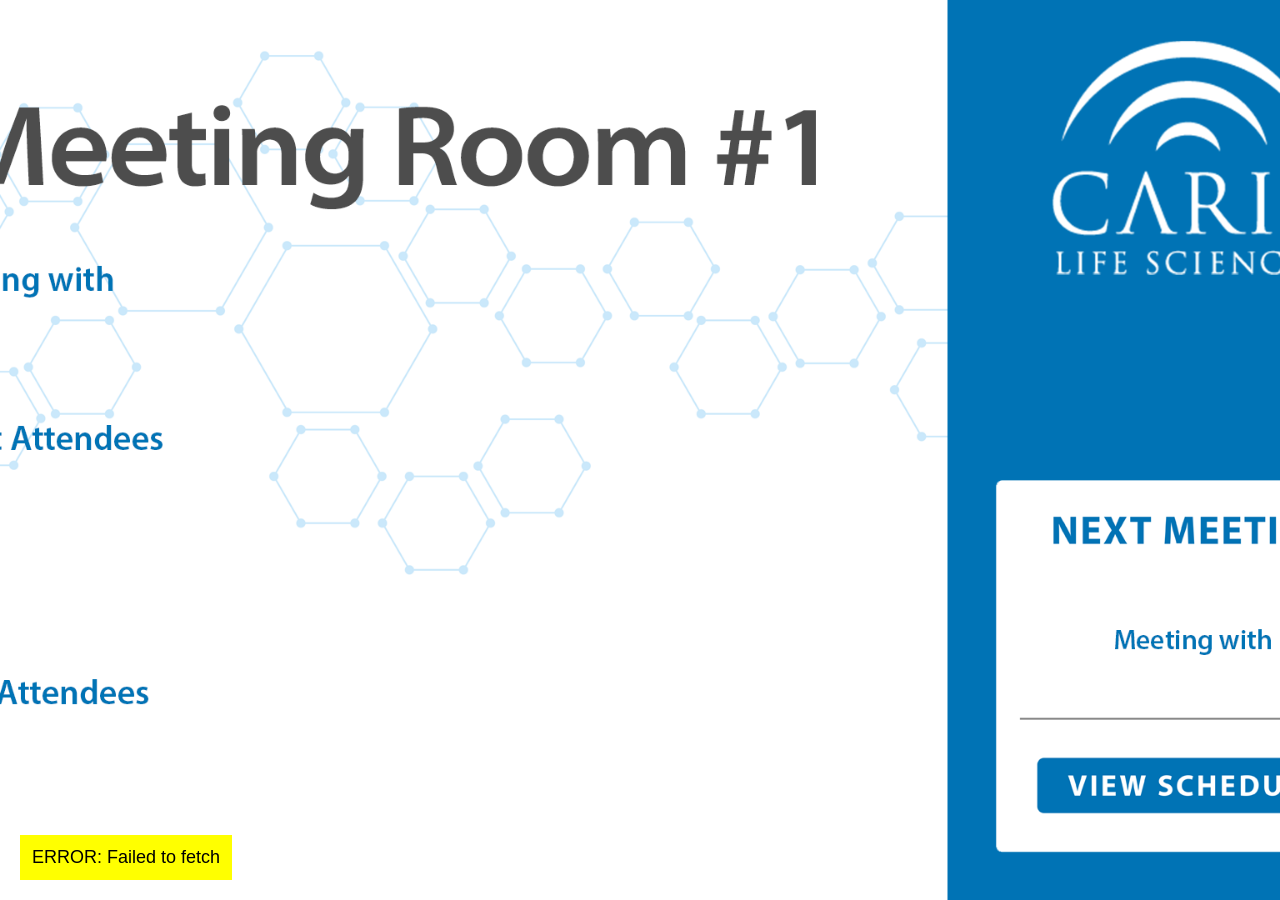
==== index.html @ 1033197c "Update index.html" ====
<!DOCTYPE html>
<html>
<head>
  <meta charset="UTF-8">
  <title>CARIS Display Debug</title>
  <link rel="stylesheet" href="style.css?v=200">
</head>
<body>
  <div id="meetingTitle"></div>
  <div id="guestAttendees"></div>
  <div id="carisAttendees"></div>
  <div id="clockTime"></div>
  <div id="clockDate"></div>
  <img id="statusImage" src="">
  <div id="nextTime"></div>
  <div id="nextTitle"></div>

  <div id="debug" style="
    position:absolute;
    left:20px;
    bottom:20px;
    background:yellow;
    color:black;
    padding:12px;
    font-size:18px;
    z-index:9999;
    max-width:1600px;
  "></div>

  <script>
    const params = new URLSearchParams(window.location.search);
    const sheet = params.get("sheet") || "Current Meeting Room 1";

    const backgrounds = {
      "Current Meeting Room 1": "MEETING ROOM 1.png",
      "Current Meeting Room 2": "MEETING ROOM 2.png",
      "Current Meeting Room 3": "MEETING ROOM 3.png",
      "Current Pod 1": "POD 1.png",
      "Current Pod 2": "POD 2.png"
    };

    document.body.style.backgroundImage = `url("${backgrounds[sheet] || "MEETING ROOM 1.png"}")`;

    async function loadData() {
      const apiUrl =
        "https://bespoke-crepe-e34f23.netlify.app/.netlify/functions/schedule?sheet=" +
        encodeURIComponent(sheet) +
        "&t=" +
        Date.now();

      try {
        const response = await fetch(apiUrl, { cache: "no-store" });
        const data = await response.json();
        const room = Array.isArray(data) ? data[0] : data;

        document.getElementById("debug").innerText =
          "Sheet: " + sheet +
          " | API Title: " + (room?.["Meeting Title"] || "NO TITLE") +
          " | Updated: " + new Date().toLocaleTimeString();

        if (!room) return;

        meetingTitle.innerText = room["Meeting Title"] || "";
        guestAttendees.innerText = room["Guest Attendees"] || "";
        carisAttendees.innerText = room["Caris Attendees"] || "";
        nextTime.innerText = room["Next Meeting Start Display"] || room["Next Meeting Start"] || "";
        nextTitle.innerText = room["Next Meeting Title"] || "";

        if (room["Status Image"]) {
          statusImage.src = room["Status Image"];
          statusImage.style.display = "block";
        } else {
          statusImage.style.display = "none";
        }

      } catch (err) {
        document.getElementById("debug").innerText = "ERROR: " + err.message;
      }
    }

    function updateClock() {
      const now = new Date();
      clockTime.innerText = now.toLocaleTimeString([], {
        hour: "numeric",
        minute: "2-digit"
      });
      clockDate.innerText = now.toLocaleDateString([], {
        weekday: "long",
        month: "long",
        day: "numeric"
      });
    }

    loadData();
    updateClock();
    setInterval(loadData, 5000);
    setInterval(updateClock, 1000);
  </script>
</body>
</html>
---- style.css ----
html, body {
    margin: 0;
    padding: 0;
    width: 100%;
    height: 100%;
    overflow: hidden;
}

* {
    font-family: "Myriad Pro", "Myriad", Arial, sans-serif !important;
}

body {
    background-size: cover;
    background-position: center center;
    background-repeat: no-repeat;
    position: relative;
}

/* Current Meeting Person */
#meetingTitle {
    position: absolute;
    left: 90px;
    top: 365px;
    width: 850px;

    font-size: 24px;
    font-weight: 400;
    color: #000000;

    line-height: 1.3;
}

/* Guest Attendee Names */
#guestAttendees {
    position: absolute;
    left: 90px;
    top: 565px;
    width: 700px;

    font-size: 24px;
    font-weight: 400;
    color: #000000;

    line-height: 1.3;
    white-space: pre-wrap;
}

/* Caris Attendee Names */
#carisAttendees {
    position: absolute;
    left: 90px;
    top: 875px;
    width: 700px;

    font-size: 24px;
    font-weight: 400;
    color: #000000;

    line-height: 1.3;
    white-space: pre-wrap;
}

/* Clock Time */
#clockTime {
    position: absolute;
    left: 1370px;
    top: 390px;
    width: 470px;

    text-align: center;

    font-size: 76px;
    font-weight: 700;
    color: #FFFFFF;
}

/* Clock Date */
#clockDate {
    position: absolute;
    left: 1370px;
    top: 485px;
    width: 470px;

    text-align: center;

    font-size: 40px;
    font-weight: 700;
    color: #FFFFFF;
}

/* Status Image */
#statusImage {
    position: absolute;
    left: 835px;
    top: 850px;

    width: 430px;
    height: auto;
}

/* Next Meeting Time */
#nextTime {
    position: absolute;
    left: 1370px;
    top: 695px;
    width: 470px;

    text-align: center;

    font-size: 26px;
    font-weight: 400;
    color: #000000;
}

/* Next Meeting Title */
#nextTitle {
    position: absolute;
    left: 1370px;
    top: 815px;
    width: 470px;

    text-align: center;

    font-size: 24px;
    font-weight: 400;
    color: #000000;

    line-height: 1.2;
}
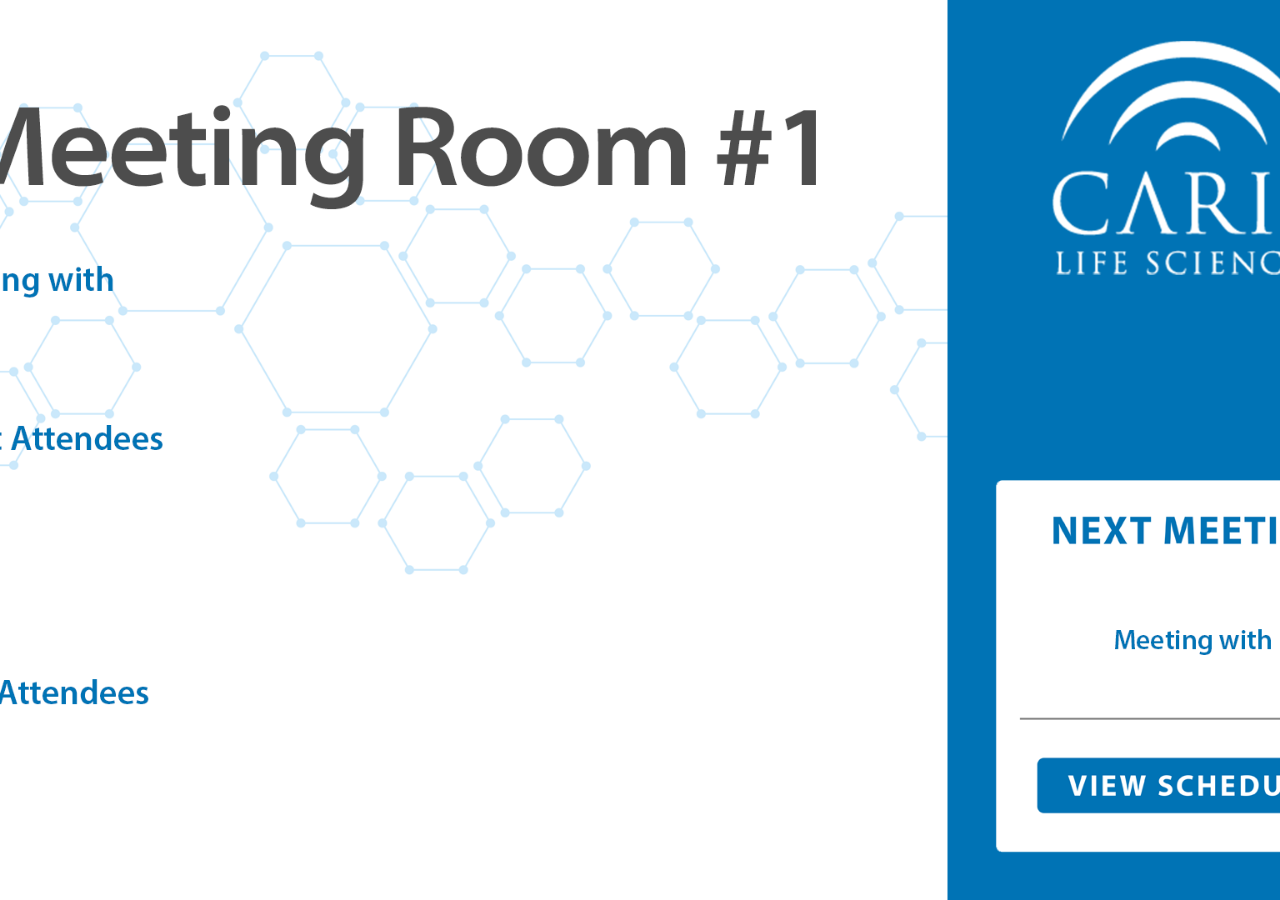
==== commit 4d0598ef: "Update index.html" ====
--- a/index.html
+++ b/index.html
@@ -2,9 +2,10 @@
 <html>
 <head>
   <meta charset="UTF-8">
-  <title>CARIS Display Debug</title>
-  <link rel="stylesheet" href="style.css?v=200">
+  <title>CARIS Meeting Room Display</title>
+  <link rel="stylesheet" href="style.css?v=300">
 </head>
+
 <body>
   <div id="meetingTitle"></div>
   <div id="guestAttendees"></div>
@@ -14,18 +15,6 @@
   <img id="statusImage" src="">
   <div id="nextTime"></div>
   <div id="nextTitle"></div>
-
-  <div id="debug" style="
-    position:absolute;
-    left:20px;
-    bottom:20px;
-    background:yellow;
-    color:black;
-    padding:12px;
-    font-size:18px;
-    z-index:9999;
-    max-width:1600px;
-  "></div>
 
   <script>
     const params = new URLSearchParams(window.location.search);
@@ -39,7 +28,8 @@
       "Current Pod 2": "POD 2.png"
     };
 
-    document.body.style.backgroundImage = `url("${backgrounds[sheet] || "MEETING ROOM 1.png"}")`;
+    document.body.style.backgroundImage =
+      `url("${backgrounds[sheet] || "MEETING ROOM 1.png"}?v=300")`;
 
     async function loadData() {
       const apiUrl =
@@ -49,14 +39,17 @@
         Date.now();
 
       try {
-        const response = await fetch(apiUrl, { cache: "no-store" });
+        const response = await fetch(apiUrl, {
+          cache: "no-store"
+        });
+
         const data = await response.json();
-        const room = Array.isArray(data) ? data[0] : data;
 
-        document.getElementById("debug").innerText =
-          "Sheet: " + sheet +
-          " | API Title: " + (room?.["Meeting Title"] || "NO TITLE") +
-          " | Updated: " + new Date().toLocaleTimeString();
+        const room = Array.isArray(data?.[0])
+          ? data[0][0]
+          : Array.isArray(data)
+            ? data[0]
+            : data;
 
         if (!room) return;
 
@@ -67,23 +60,30 @@
         nextTitle.innerText = room["Next Meeting Title"] || "";
 
         if (room["Status Image"]) {
-          statusImage.src = room["Status Image"];
+          statusImage.src =
+            room["Status Image"] +
+            (room["Status Image"].includes("?") ? "&" : "?") +
+            "t=" +
+            Date.now();
+
           statusImage.style.display = "block";
         } else {
           statusImage.style.display = "none";
         }
 
       } catch (err) {
-        document.getElementById("debug").innerText = "ERROR: " + err.message;
+        console.error("Data load error:", err);
       }
     }
 
     function updateClock() {
       const now = new Date();
+
       clockTime.innerText = now.toLocaleTimeString([], {
         hour: "numeric",
         minute: "2-digit"
       });
+
       clockDate.innerText = now.toLocaleDateString([], {
         weekday: "long",
         month: "long",
@@ -93,6 +93,7 @@
 
     loadData();
     updateClock();
+
     setInterval(loadData, 5000);
     setInterval(updateClock, 1000);
   </script>
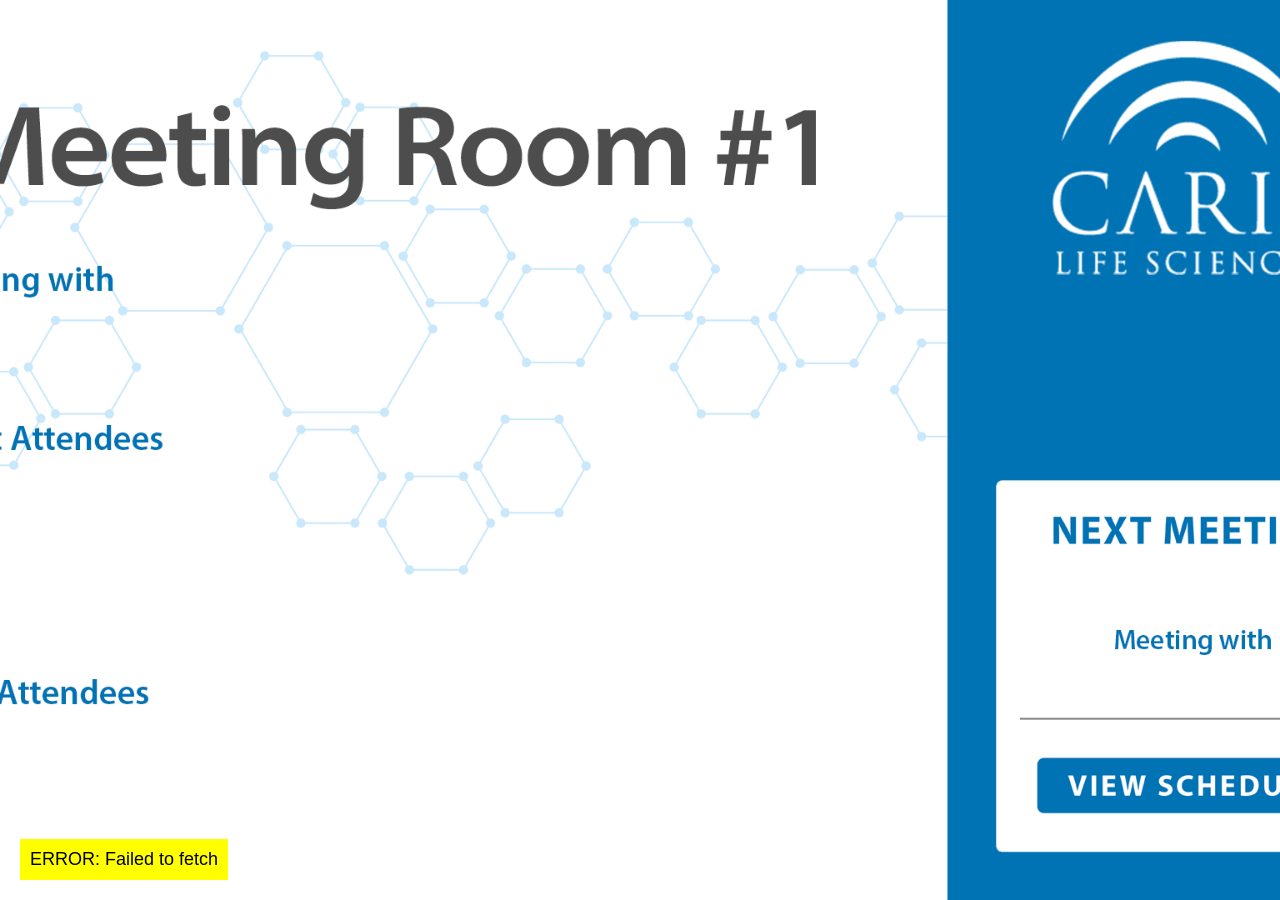
==== commit 9f9e4bee: "Update index.html" ====
--- a/index.html
+++ b/index.html
@@ -3,7 +3,7 @@
 <head>
   <meta charset="UTF-8">
   <title>CARIS Meeting Room Display</title>
-  <link rel="stylesheet" href="style.css?v=300">
+  <link rel="stylesheet" href="style.css?v=401">
 </head>
 
 <body>
@@ -16,62 +16,129 @@
   <div id="nextTime"></div>
   <div id="nextTitle"></div>
 
+  <div id="debug" style="position:absolute;left:20px;bottom:20px;background:yellow;color:black;z-index:99999;font-size:18px;padding:10px;max-width:1500px;"></div>
+
   <script>
     const params = new URLSearchParams(window.location.search);
-    const sheet = params.get("sheet") || "Current Meeting Room 1";
+
+    const roomName =
+      params.get("room") ||
+      params.get("sheet")?.replace("Current ", "") ||
+      "Meeting Room 1";
 
     const backgrounds = {
-      "Current Meeting Room 1": "MEETING ROOM 1.png",
-      "Current Meeting Room 2": "MEETING ROOM 2.png",
-      "Current Meeting Room 3": "MEETING ROOM 3.png",
-      "Current Pod 1": "POD 1.png",
-      "Current Pod 2": "POD 2.png"
+      "Meeting Room 1": "MEETING ROOM 1.png",
+      "Meeting Room 2": "MEETING ROOM 2.png",
+      "Meeting Room 3": "MEETING ROOM 3.png",
+      "Pod 1": "POD 1.png",
+      "Pod 2": "POD 2.png"
     };
 
     document.body.style.backgroundImage =
-      `url("${backgrounds[sheet] || "MEETING ROOM 1.png"}?v=300")`;
+      `url("${backgrounds[roomName] || "MEETING ROOM 1.png"}?v=401")`;
+
+    const apiUrl =
+      "https://bespoke-crepe-e34f23.netlify.app/.netlify/functions/schedule?sheet=Current%20Meeting%20Room%201";
+
+    function clean(value) {
+      return (value || "").trim();
+    }
+
+    function parseSheetDate(value) {
+      if (!value) return null;
+
+      const match = value.trim().match(/^(\d{1,2})\/(\d{1,2})\/(\d{4})\s+(\d{1,2}):(\d{2})(?::(\d{2}))?$/);
+      if (!match) return null;
+
+      const month = parseInt(match[1], 10) - 1;
+      const day = parseInt(match[2], 10);
+      const year = parseInt(match[3], 10);
+      const hour = parseInt(match[4], 10);
+      const minute = parseInt(match[5], 10);
+      const second = parseInt(match[6] || "0", 10);
+
+      return new Date(year, month, day, hour, minute, second);
+    }
+
+    function getActiveMeeting(rows) {
+      const now = new Date();
+
+      const roomRows = rows.filter(row => clean(row["Room Name"]) === roomName);
+
+      const active = roomRows.find(row => {
+        const start = parseSheetDate(row["Start Time"]);
+        const end = parseSheetDate(row["End Time"]);
+        return start && end && now >= start && now < end;
+      });
+
+      const firstFew = roomRows.slice(0, 3).map(r =>
+        `${clean(r["Meeting Title"])} | ${clean(r["Start Time"])} - ${clean(r["End Time"])}`
+      ).join(" || ");
+
+      debug.innerText =
+        `Room: ${roomName} | Browser now: ${now.toLocaleString()} | Room rows: ${roomRows.length} | Active: ${active ? clean(active["Meeting Title"]) : "NONE"} | Sample: ${firstFew}`;
+
+      return active;
+    }
+
+    function getNextMeeting(rows) {
+      const now = new Date();
+
+      return rows
+        .filter(row => clean(row["Room Name"]) === roomName)
+        .map(row => ({
+          row,
+          start: parseSheetDate(row["Start Time"])
+        }))
+        .filter(item => item.start && item.start > now)
+        .sort((a, b) => a.start - b.start)[0]?.row || null;
+    }
+
+    function setDisplay(room, rows) {
+      const next = getNextMeeting(rows);
+
+      if (!room) {
+        meetingTitle.innerText = "";
+        guestAttendees.innerText = "";
+        carisAttendees.innerText = "";
+        nextTime.innerText = next ? clean(next["Next Meeting Start Display"]) || clean(next["Start Time"]) : "";
+        nextTitle.innerText = next ? clean(next["Meeting Title"]) : "";
+        statusImage.style.display = "none";
+        return;
+      }
+
+      meetingTitle.innerText = clean(room["Meeting Title"]);
+      guestAttendees.innerText = clean(room["Guest Attendees"]);
+      carisAttendees.innerText = clean(room["Caris Attendees"]);
+      nextTime.innerText = clean(room["Next Meeting Start Display"]) || "";
+      nextTitle.innerText = clean(room["Next Meeting Title"]) || "";
+
+      if (room["Status Image"]) {
+        statusImage.src =
+          clean(room["Status Image"]) +
+          (room["Status Image"].includes("?") ? "&" : "?") +
+          "t=" +
+          Date.now();
+        statusImage.style.display = "block";
+      } else {
+        statusImage.style.display = "none";
+      }
+    }
 
     async function loadData() {
-      const apiUrl =
-        "https://bespoke-crepe-e34f23.netlify.app/.netlify/functions/schedule?sheet=" +
-        encodeURIComponent(sheet) +
-        "&t=" +
-        Date.now();
-
       try {
-        const response = await fetch(apiUrl, {
+        const response = await fetch(apiUrl + "&t=" + Date.now(), {
           cache: "no-store"
         });
 
         const data = await response.json();
+        const rows = Array.isArray(data) ? data : data.result || [];
 
-        const room = Array.isArray(data?.[0])
-          ? data[0][0]
-          : Array.isArray(data)
-            ? data[0]
-            : data;
-
-        if (!room) return;
-
-        meetingTitle.innerText = room["Meeting Title"] || "";
-        guestAttendees.innerText = room["Guest Attendees"] || "";
-        carisAttendees.innerText = room["Caris Attendees"] || "";
-        nextTime.innerText = room["Next Meeting Start Display"] || room["Next Meeting Start"] || "";
-        nextTitle.innerText = room["Next Meeting Title"] || "";
-
-        if (room["Status Image"]) {
-          statusImage.src =
-            room["Status Image"] +
-            (room["Status Image"].includes("?") ? "&" : "?") +
-            "t=" +
-            Date.now();
-
-          statusImage.style.display = "block";
-        } else {
-          statusImage.style.display = "none";
-        }
+        const activeMeeting = getActiveMeeting(rows);
+        setDisplay(activeMeeting, rows);
 
       } catch (err) {
+        debug.innerText = "ERROR: " + err.message;
         console.error("Data load error:", err);
       }
     }
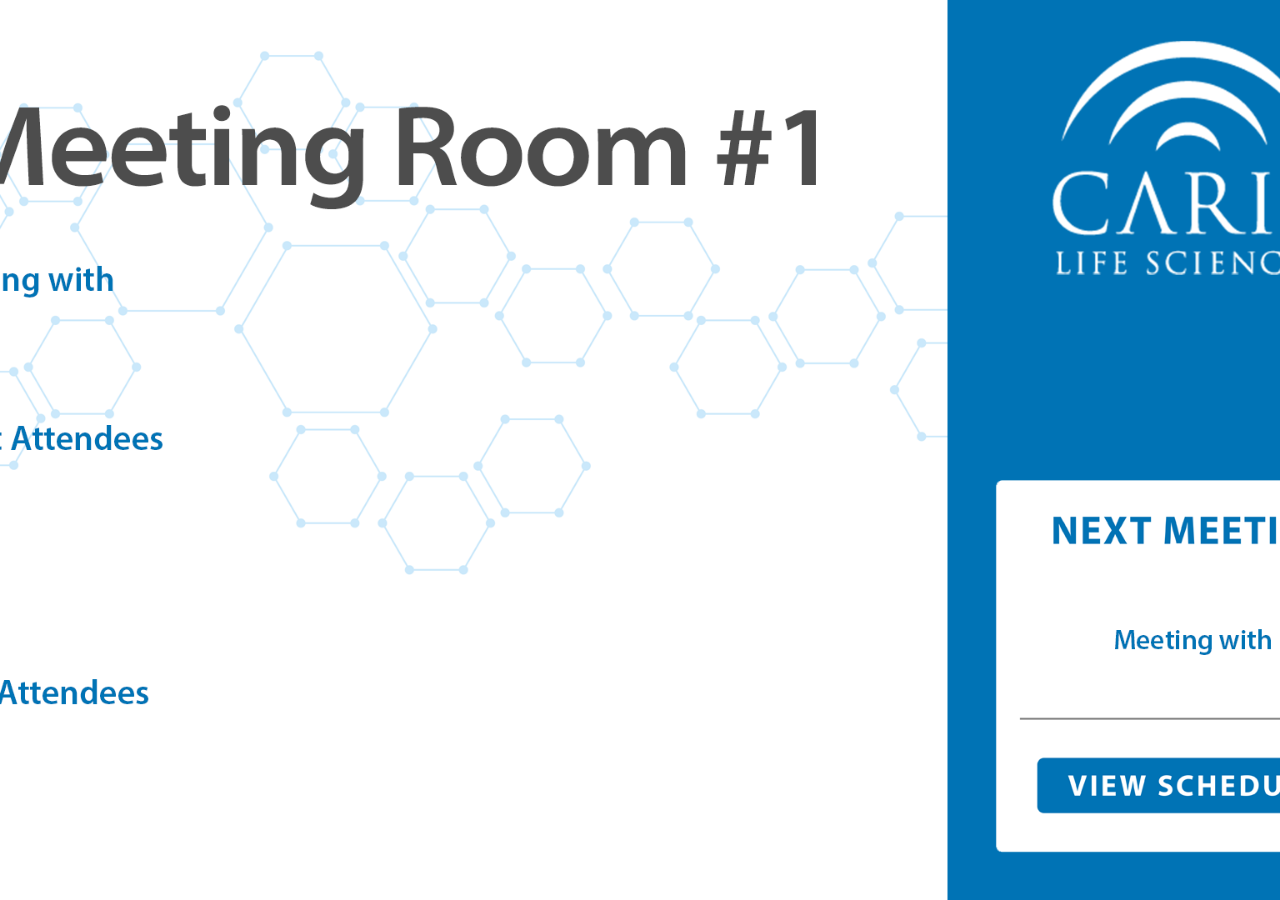
==== commit 9ccdff04: "Update index.html" ====
--- a/index.html
+++ b/index.html
@@ -3,7 +3,7 @@
 <head>
   <meta charset="UTF-8">
   <title>CARIS Meeting Room Display</title>
-  <link rel="stylesheet" href="style.css?v=401">
+  <link rel="stylesheet" href="style.css?v=402">
 </head>
 
 <body>
@@ -15,8 +15,6 @@
   <img id="statusImage" src="">
   <div id="nextTime"></div>
   <div id="nextTitle"></div>
-
-  <div id="debug" style="position:absolute;left:20px;bottom:20px;background:yellow;color:black;z-index:99999;font-size:18px;padding:10px;max-width:1500px;"></div>
 
   <script>
     const params = new URLSearchParams(window.location.search);
@@ -35,7 +33,7 @@
     };
 
     document.body.style.backgroundImage =
-      `url("${backgrounds[roomName] || "MEETING ROOM 1.png"}?v=401")`;
+      `url("${backgrounds[roomName] || "MEETING ROOM 1.png"}?v=402")`;
 
     const apiUrl =
       "https://bespoke-crepe-e34f23.netlify.app/.netlify/functions/schedule?sheet=Current%20Meeting%20Room%201";
@@ -46,39 +44,54 @@
 
     function parseSheetDate(value) {
       if (!value) return null;
+      value = value.trim();
 
-      const match = value.trim().match(/^(\d{1,2})\/(\d{1,2})\/(\d{4})\s+(\d{1,2}):(\d{2})(?::(\d{2}))?$/);
-      if (!match) return null;
+      let match = value.match(/^(\d{1,2})\/(\d{1,2})\/(\d{4})\s+(\d{1,2}):(\d{2})(?::(\d{2}))?$/);
+      if (match) {
+        return new Date(
+          parseInt(match[3], 10),
+          parseInt(match[1], 10) - 1,
+          parseInt(match[2], 10),
+          parseInt(match[4], 10),
+          parseInt(match[5], 10),
+          parseInt(match[6] || "0", 10)
+        );
+      }
 
-      const month = parseInt(match[1], 10) - 1;
-      const day = parseInt(match[2], 10);
-      const year = parseInt(match[3], 10);
-      const hour = parseInt(match[4], 10);
-      const minute = parseInt(match[5], 10);
-      const second = parseInt(match[6] || "0", 10);
+      match = value.match(/^(\d{1,2}):(\d{2})\s*(AM|PM)$/i);
+      if (match) {
+        const now = new Date();
+        let hour = parseInt(match[1], 10);
+        const minute = parseInt(match[2], 10);
+        const ampm = match[3].toUpperCase();
 
-      return new Date(year, month, day, hour, minute, second);
+        if (ampm === "PM" && hour !== 12) hour += 12;
+        if (ampm === "AM" && hour === 12) hour = 0;
+
+        return new Date(
+          now.getFullYear(),
+          now.getMonth(),
+          now.getDate(),
+          hour,
+          minute,
+          0
+        );
+      }
+
+      return null;
     }
 
     function getActiveMeeting(rows) {
       const now = new Date();
 
-      const roomRows = rows.filter(row => clean(row["Room Name"]) === roomName);
+      return rows.find(row => {
+        if (clean(row["Room Name"]) !== roomName) return false;
 
-      const active = roomRows.find(row => {
         const start = parseSheetDate(row["Start Time"]);
         const end = parseSheetDate(row["End Time"]);
+
         return start && end && now >= start && now < end;
       });
-
-      const firstFew = roomRows.slice(0, 3).map(r =>
-        `${clean(r["Meeting Title"])} | ${clean(r["Start Time"])} - ${clean(r["End Time"])}`
-      ).join(" || ");
-
-      debug.innerText =
-        `Room: ${roomName} | Browser now: ${now.toLocaleString()} | Room rows: ${roomRows.length} | Active: ${active ? clean(active["Meeting Title"]) : "NONE"} | Sample: ${firstFew}`;
-
-      return active;
     }
 
     function getNextMeeting(rows) {
@@ -101,7 +114,7 @@
         meetingTitle.innerText = "";
         guestAttendees.innerText = "";
         carisAttendees.innerText = "";
-        nextTime.innerText = next ? clean(next["Next Meeting Start Display"]) || clean(next["Start Time"]) : "";
+        nextTime.innerText = next ? clean(next["Start Time"]) : "";
         nextTitle.innerText = next ? clean(next["Meeting Title"]) : "";
         statusImage.style.display = "none";
         return;
@@ -138,7 +151,6 @@
         setDisplay(activeMeeting, rows);
 
       } catch (err) {
-        debug.innerText = "ERROR: " + err.message;
         console.error("Data load error:", err);
       }
     }
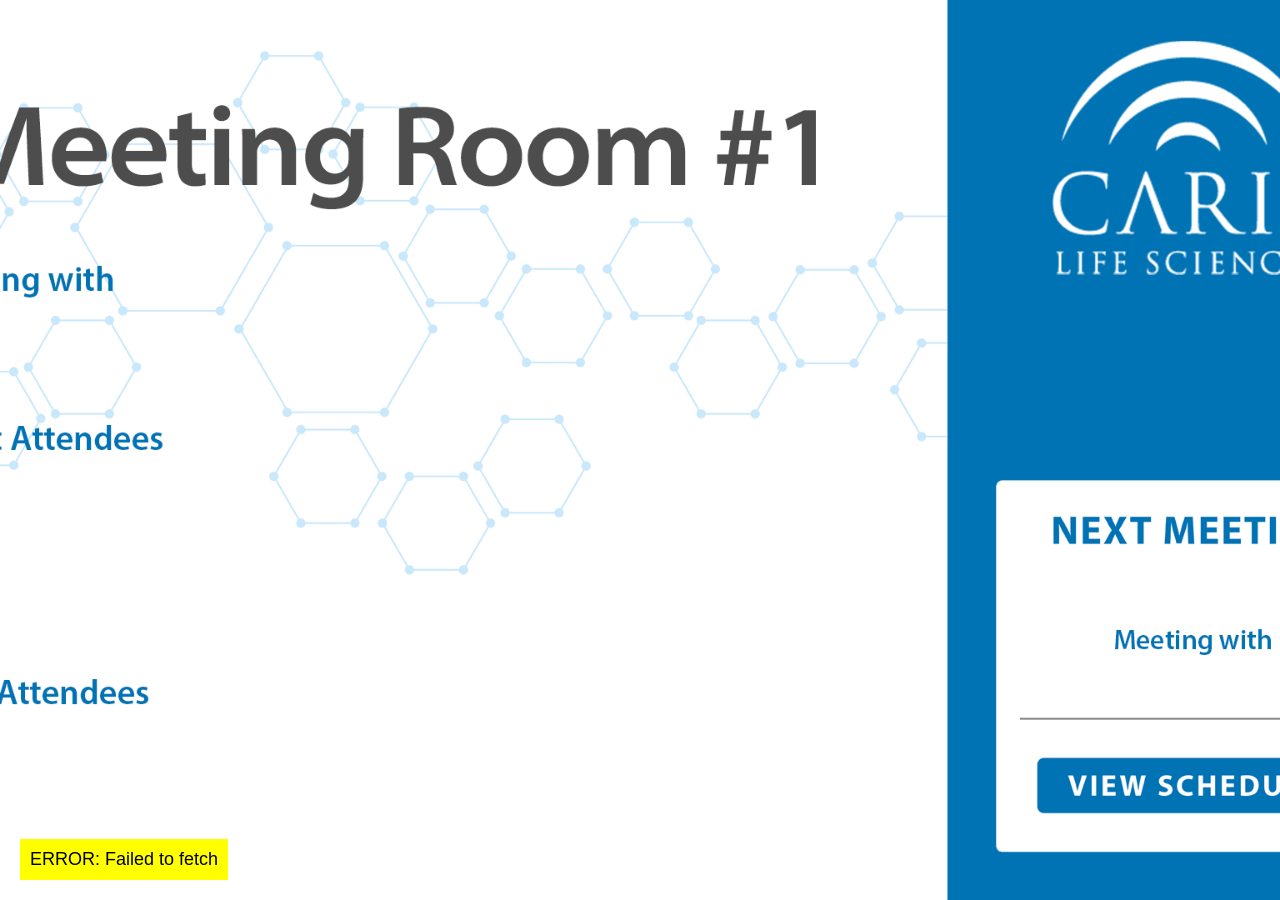
==== commit 35023818: "Update index.html" ====
--- a/index.html
+++ b/index.html
@@ -3,7 +3,7 @@
 <head>
   <meta charset="UTF-8">
   <title>CARIS Meeting Room Display</title>
-  <link rel="stylesheet" href="style.css?v=402">
+  <link rel="stylesheet" href="style.css?v=600">
 </head>
 
 <body>
@@ -15,6 +15,8 @@
   <img id="statusImage" src="">
   <div id="nextTime"></div>
   <div id="nextTitle"></div>
+
+  <div id="debug" style="position:absolute;left:20px;bottom:20px;background:yellow;color:black;z-index:99999;font-size:18px;padding:10px;max-width:1650px;"></div>
 
   <script>
     const params = new URLSearchParams(window.location.search);
@@ -33,13 +35,20 @@
     };
 
     document.body.style.backgroundImage =
-      `url("${backgrounds[roomName] || "MEETING ROOM 1.png"}?v=402")`;
+      `url("${backgrounds[roomName] || "MEETING ROOM 1.png"}?v=600")`;
 
     const apiUrl =
       "https://bespoke-crepe-e34f23.netlify.app/.netlify/functions/schedule?sheet=Current%20Meeting%20Room%201";
 
     function clean(value) {
       return (value || "").trim();
+    }
+
+    function flattenData(data) {
+      if (Array.isArray(data?.[0])) return data[0];
+      if (Array.isArray(data)) return data;
+      if (Array.isArray(data?.result)) return data.result;
+      return [];
     }
 
     function parseSheetDate(value) {
@@ -68,14 +77,7 @@
         if (ampm === "PM" && hour !== 12) hour += 12;
         if (ampm === "AM" && hour === 12) hour = 0;
 
-        return new Date(
-          now.getFullYear(),
-          now.getMonth(),
-          now.getDate(),
-          hour,
-          minute,
-          0
-        );
+        return new Date(now.getFullYear(), now.getMonth(), now.getDate(), hour, minute, 0);
       }
 
       return null;
@@ -84,14 +86,29 @@
     function getActiveMeeting(rows) {
       const now = new Date();
 
-      return rows.find(row => {
-        if (clean(row["Room Name"]) !== roomName) return false;
+      const roomRows = rows.filter(row => clean(row["Room Name"]) === roomName);
 
-        const start = parseSheetDate(row["Start Time"]);
-        const end = parseSheetDate(row["End Time"]);
+      const activeByTime = roomRows
+        .map(row => ({
+          row,
+          title: clean(row["Meeting Title"]),
+          startRaw: clean(row["Start Time"]),
+          endRaw: clean(row["End Time"]),
+          start: parseSheetDate(row["Start Time"]),
+          end: parseSheetDate(row["End Time"])
+        }))
+        .filter(item => item.start && item.end && now >= item.start && now < item.end)
+        .sort((a, b) => b.start - a.start);
 
-        return start && end && now >= start && now < end;
-      });
+      const sample = roomRows
+        .slice(0, 8)
+        .map(r => `${clean(r["Meeting Title"])} [${clean(r["Start Time"])}-${clean(r["End Time"])}]`)
+        .join(" || ");
+
+      debug.innerText =
+        `Room: ${roomName} | Now: ${now.toLocaleString()} | Rows: ${roomRows.length} | Matches: ${activeByTime.length} | Active: ${activeByTime[0]?.title || "NONE"} | Sample: ${sample}`;
+
+      return activeByTime.length ? activeByTime[0].row : null;
     }
 
     function getNextMeeting(rows) {
@@ -145,12 +162,13 @@
         });
 
         const data = await response.json();
-        const rows = Array.isArray(data) ? data : data.result || [];
+        const rows = flattenData(data);
 
         const activeMeeting = getActiveMeeting(rows);
         setDisplay(activeMeeting, rows);
 
       } catch (err) {
+        debug.innerText = "ERROR: " + err.message;
         console.error("Data load error:", err);
       }
     }
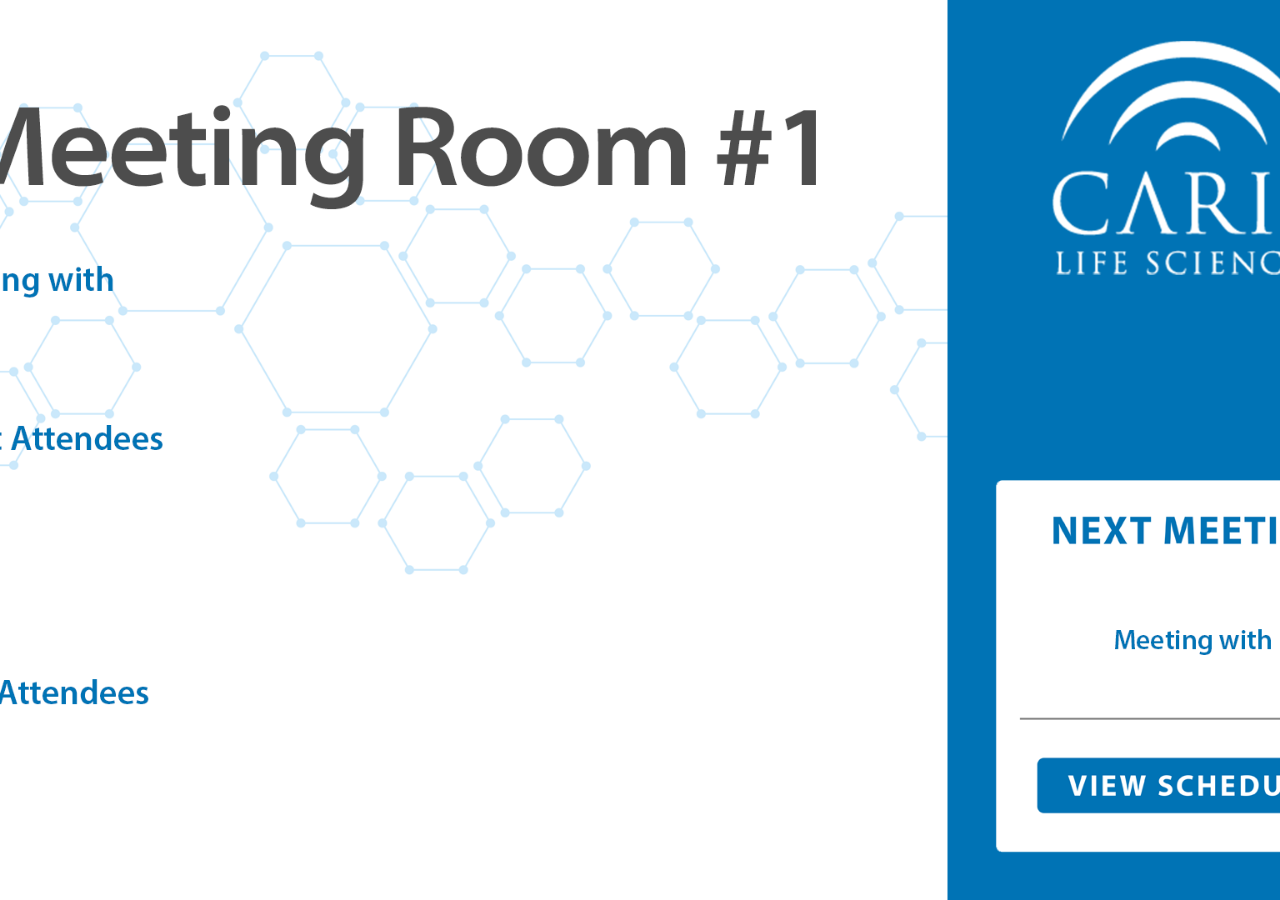
==== commit 31e846aa: "Update index.html" ====
--- a/index.html
+++ b/index.html
@@ -3,7 +3,7 @@
 <head>
   <meta charset="UTF-8">
   <title>CARIS Meeting Room Display</title>
-  <link rel="stylesheet" href="style.css?v=600">
+  <link rel="stylesheet" href="style.css?v=800">
 </head>
 
 <body>
@@ -16,8 +16,6 @@
   <div id="nextTime"></div>
   <div id="nextTitle"></div>
 
-  <div id="debug" style="position:absolute;left:20px;bottom:20px;background:yellow;color:black;z-index:99999;font-size:18px;padding:10px;max-width:1650px;"></div>
-
   <script>
     const params = new URLSearchParams(window.location.search);
 
@@ -35,7 +33,7 @@
     };
 
     document.body.style.backgroundImage =
-      `url("${backgrounds[roomName] || "MEETING ROOM 1.png"}?v=600")`;
+      `url("${backgrounds[roomName] || "MEETING ROOM 1.png"}?v=800")`;
 
     const apiUrl =
       "https://bespoke-crepe-e34f23.netlify.app/.netlify/functions/schedule?sheet=Current%20Meeting%20Room%201";
@@ -55,7 +53,28 @@
       if (!value) return null;
       value = value.trim();
 
-      let match = value.match(/^(\d{1,2})\/(\d{1,2})\/(\d{4})\s+(\d{1,2}):(\d{2})(?::(\d{2}))?$/);
+      let match = value.match(/^(\d{1,2}):(\d{2})\s*(AM|PM)$/i);
+      if (match) {
+        const now = new Date();
+
+        let hour = parseInt(match[1], 10);
+        const minute = parseInt(match[2], 10);
+        const ampm = match[3].toUpperCase();
+
+        if (ampm === "PM" && hour !== 12) hour += 12;
+        if (ampm === "AM" && hour === 12) hour = 0;
+
+        return new Date(
+          now.getFullYear(),
+          now.getMonth(),
+          now.getDate(),
+          hour,
+          minute,
+          0
+        );
+      }
+
+      match = value.match(/^(\d{1,2})\/(\d{1,2})\/(\d{4})\s+(\d{1,2}):(\d{2})(?::(\d{2}))?$/);
       if (match) {
         return new Date(
           parseInt(match[3], 10),
@@ -67,46 +86,26 @@
         );
       }
 
-      match = value.match(/^(\d{1,2}):(\d{2})\s*(AM|PM)$/i);
-      if (match) {
-        const now = new Date();
-        let hour = parseInt(match[1], 10);
-        const minute = parseInt(match[2], 10);
-        const ampm = match[3].toUpperCase();
-
-        if (ampm === "PM" && hour !== 12) hour += 12;
-        if (ampm === "AM" && hour === 12) hour = 0;
-
-        return new Date(now.getFullYear(), now.getMonth(), now.getDate(), hour, minute, 0);
-      }
-
       return null;
     }
 
     function getActiveMeeting(rows) {
       const now = new Date();
 
-      const roomRows = rows.filter(row => clean(row["Room Name"]) === roomName);
-
-      const activeByTime = roomRows
+      const activeByTime = rows
+        .filter(row => clean(row["Room Name"]) === roomName)
         .map(row => ({
           row,
-          title: clean(row["Meeting Title"]),
-          startRaw: clean(row["Start Time"]),
-          endRaw: clean(row["End Time"]),
           start: parseSheetDate(row["Start Time"]),
           end: parseSheetDate(row["End Time"])
         }))
-        .filter(item => item.start && item.end && now >= item.start && now < item.end)
+        .filter(item =>
+          item.start &&
+          item.end &&
+          now >= item.start &&
+          now < item.end
+        )
         .sort((a, b) => b.start - a.start);
-
-      const sample = roomRows
-        .slice(0, 8)
-        .map(r => `${clean(r["Meeting Title"])} [${clean(r["Start Time"])}-${clean(r["End Time"])}]`)
-        .join(" || ");
-
-      debug.innerText =
-        `Room: ${roomName} | Now: ${now.toLocaleString()} | Rows: ${roomRows.length} | Matches: ${activeByTime.length} | Active: ${activeByTime[0]?.title || "NONE"} | Sample: ${sample}`;
 
       return activeByTime.length ? activeByTime[0].row : null;
     }
@@ -168,7 +167,6 @@
         setDisplay(activeMeeting, rows);
 
       } catch (err) {
-        debug.innerText = "ERROR: " + err.message;
         console.error("Data load error:", err);
       }
     }
@@ -193,6 +191,10 @@
 
     setInterval(loadData, 5000);
     setInterval(updateClock, 1000);
+
+    setInterval(() => {
+      window.location.reload();
+    }, 15000);
   </script>
 </body>
 </html>
